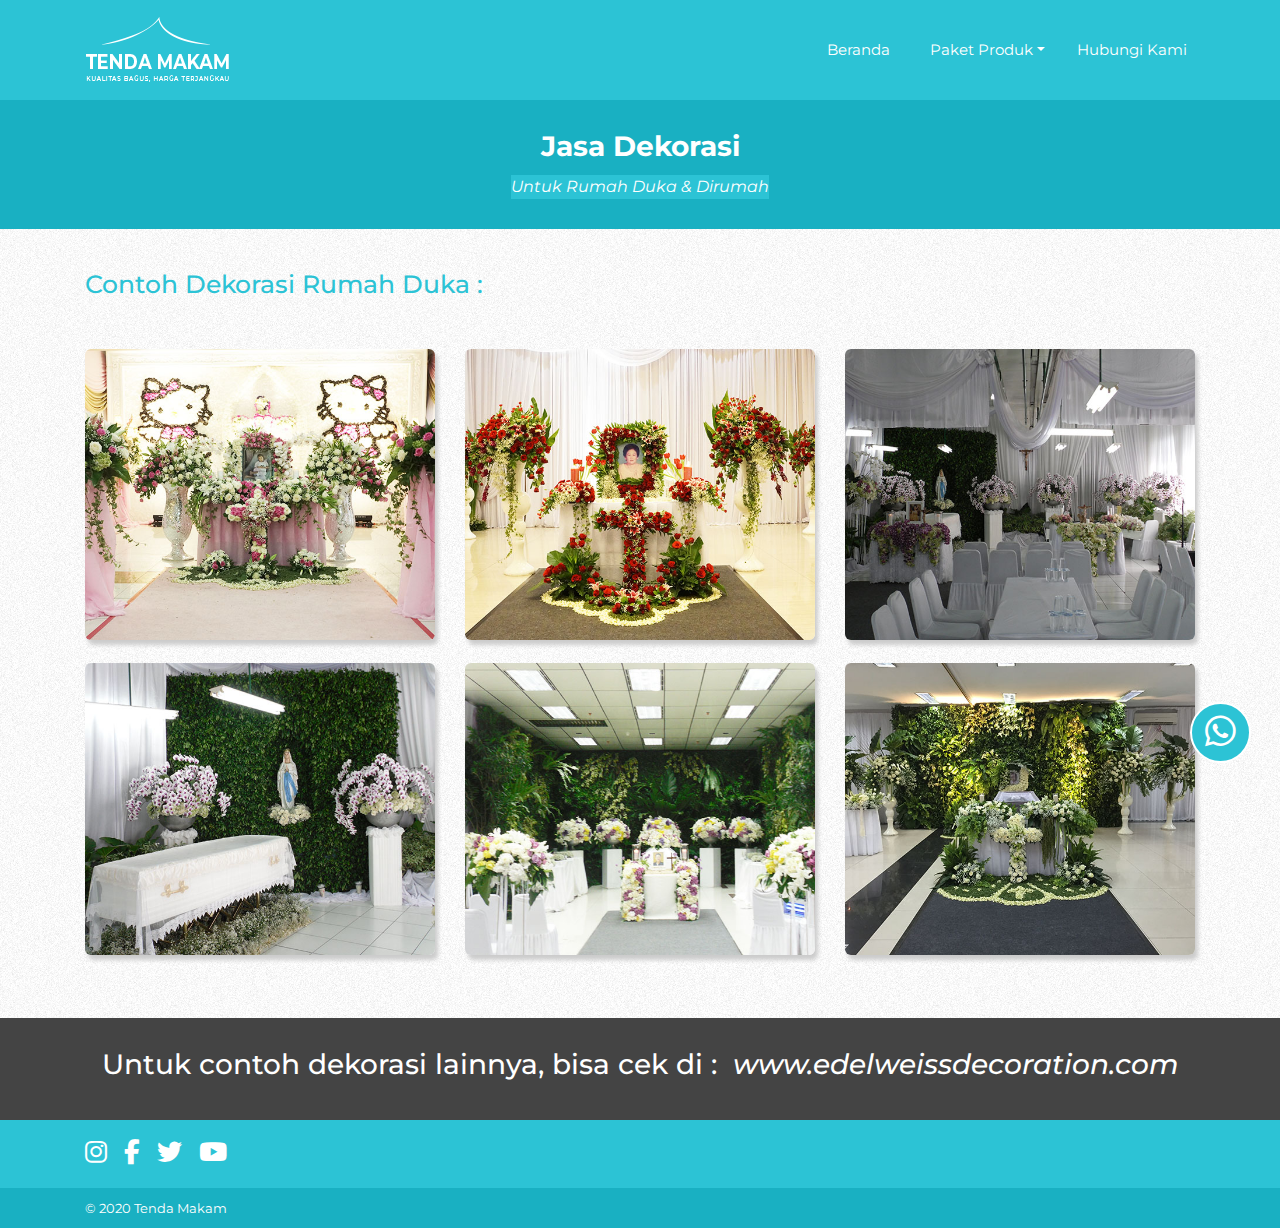
==== dekorasi.html @ f59928a6 "🎉 yay + use f-a cdn" ====
<!doctype html>
<html lang="en">
  <head>
    <!-- Required meta tags -->
    <meta charset="utf-8">
    <meta name="viewport" content="width=device-width, initial-scale=1, shrink-to-fit=no">
    <!-- Bootstrap CSS -->
    <link rel="stylesheet" href="css/bootstrap.min.css">
    <link rel="stylesheet" href="css/custom.css">
    <!-- Font Awesome -->
    <link href="https://cdnjs.cloudflare.com/ajax/libs/font-awesome/6.1.0/css/all.min.css" rel="stylesheet">
    <!-- Font -->
    <link href="https://fonts.googleapis.com/css?family=Montserrat|Montserrat+Alternates&display=swap" rel="stylesheet">
    <link href="https://fonts.googleapis.com/css?family=Source+Sans+Pro&display=swap" rel="stylesheet">
    <title>Tenda Makam</title>
  </head>
  <body>
    <!-- Navbar -->
    <nav class="navbar navbar-expand-lg navbar-light bg-light sticky-top my-navbar">
      <div class="container">
        <a class="navbar-brand navbar-logo" href="#"><img src="img/logo_.png" class="img-fluid logo"></a>
        <button class="navbar-toggler" type="button" data-toggle="collapse" data-target="#navbarSupportedContent" aria-controls="navbarSupportedContent" aria-expanded="false" aria-label="Toggle navigation">
          <span class="navbar-toggler-icon"></span>
        </button>
        <div class="collapse navbar-collapse" id="navbarSupportedContent">
          <ul class="navbar-nav ml-auto">
            <li class="nav-item mr-4"><a class="nav-link" href="index.html">Beranda<span class="sr-only">(current)</span></a></li>
            <li class="nav-item dropdown mr-3"><a class="nav-link dropdown-toggle" href="#" id="navbarDropdown" role="button" data-toggle="dropdown" aria-haspopup="true" aria-expanded="false">Paket Produk</a>
              <div class="dropdown-menu" aria-labelledby="navbarDropdown">
                <a class="dropdown-item" href="paket-standard.html">Standard</a>
                <a class="dropdown-item" href="paket-deluxe.html">Deluxe</a>
                <a class="dropdown-item" href="paket-vip.html">VIP</a>
                <a class="dropdown-item" href="paket-vvip.html">VVIP</a>
                <a class="dropdown-item active" href="dekorasi.html">Dekorasi</a>
                <a class="dropdown-item" href="lainnya.html">Perlengkapan Lainnya</a>
              </div>
            </li>
            <li class="nav-item"><a class="nav-link" href="kontak.html">Hubungi Kami</a></li>
          </ul>
        </div>
      </div>
    </nav>
    <div class="container-fluid my-package">
      <div class="container">
        <div class="row text-center">
          <div class="col-md-12">
            <h3>Jasa Dekorasi</h3>
            <span class="tagline-package-1">Untuk Rumah Duka & Dirumah</span>
          </div>
        </div>
      </div>
    </div>
    <div class="container decoration">
      <div class="row">
        <div class="col-md-12">
          <h3>Contoh Dekorasi Rumah Duka :</h3>
        </div>
      </div>
      <div class="row">
        <div class="col-md-4">
          <img src="img/decoration/1.jpg" class="img-fluid img-3">
        </div>
        <div class="col-md-4">
          <img src="img/decoration/2.jpg" class="img-fluid img-3">
        </div>
        <div class="col-md-4">
          <img src="img/decoration/3.jpg" class="img-fluid img-3">
        </div>
      </div>
      <div class="row">
        <div class="col-md-4">
          <img src="img/decoration/4.jpg" class="img-fluid img-3">
        </div>
        <div class="col-md-4">
          <img src="img/decoration/5.jpg" class="img-fluid img-3">
        </div>
        <div class="col-md-4">
          <img src="img/decoration/6.jpg" class="img-fluid img-3">
        </div>
      </div>
    </div>
    <div class="container-fluid download">
      <div class="container">
        <div class="row">
          <div class="col-md-12 text-center">
            <h3>Untuk contoh dekorasi lainnya, bisa cek di : &nbsp;<i><a target="_blank" href="http://www.edelweissdecoration.com">www.edelweissdecoration.com</a></i></h3>
          </div>
        </div>
      </div>
    </div>
    <div class="floating-btn">
      <a target="_blank" href="https://wa.me/6281281116881"><i class="fab fa-whatsapp fa-2x floating-icon"></i></a>
    </div>
    <div class="container-fluid footer">
      <div class="container">
        <div class="row">
          <div class="col-md-12">
            <div class="social-media">
              <a href="#"><i class="fab fa-instagram fa-2x social-icon-2"></i></a>
              <a href="#"><i class="fab fa-facebook-f fa-2x social-icon-3"></i></a>
              <a href="#"><i class="fab fa-twitter fa-2x social-icon-4"></i></a>
              <a href="#"><i class="fab fa-youtube fa-2x social-icon-5"></i></a>
            </div>
          </div>
        </div>
      </div>
    </div>
    <div class="container-fluid sub-footer">
      <div class="container">
        <div class="row">
          <div class="col-md-12">
            <span class="copyright">&copy; 2020 Tenda Makam</span>
          </div>
        </div>
      </div>
    </div>
    <!-- Optional JavaScript -->
    <!-- jQuery first, then Popper.js, then Bootstrap JS -->
    <script src="js/slim.min.js"></script>
    <script src="js/popper.min.js"></script>
    <script src="js/bootstrap.min.js"></script>
    <!-- Our project just needs Font Awesome Solid + Brands -->
    <script defer src="fa/js/brands.js"></script>
    <script defer src="fa/js/solid.js"></script>
    <script defer src="fa/js/fontawesome.js"></script>
  </body>
</html>
---- css/custom.css ----
body {
	/*font-family: 'Source Sans Pro', sans-serif;*/
	font-family: 'Montserrat', sans-serif;
	background: url('../img/bg.jpg');

}

/*NAVBAR*/
.my-navbar {
	/*b*//*ackground-color: #2CC3D5 !important;*/
	/*background: url('../img/navbar-bg.png');*/
	background-color: #2CC3D5 !important;
	padding-top: 12px;
	padding-bottom: 12px;	
}

.navbar-light .navbar-nav .active > .nav-link, .navbar-light .navbar-nav .nav-link.active, .navbar-light .navbar-nav .nav-link.show, .navbar-light .navbar-nav .show > .nav-link {
	border-bottom: 2px solid #fff;
	color: #fff;
	padding-bottom: 5px;
}

.my-navbar .navbar-nav .nav-link {
	font-size: 15px;
	color: #fff;
}

.my-navbar .navbar-nav .nav-link:hover {
	border-bottom: 2px solid #fff;
	color: #fff;
	transition: 0s;
	padding-bottom: 5px;
}

.my-navbar .navbar-nav .dropdown-menu {
	border-radius: 0;
	color: #555;
	/*background: url('../img/bg.jpg');*/
	background-color: #fff;
	border: 1px solid #ddd;
}

.dropdown-item {
	font-size: 14px;
	color: #777;
}

.dropdown-item:focus, .dropdown-item:hover {
	color: #fff;
	text-decoration: none;
	background-color: #2CC3D5;
}

.dropdown-item.active, .dropdown-item:active {
	background-color: #2CC3D5 !important;
}

.section-1 {
	background: url('../img/section/section-home.jpg');
	background-repeat: no-repeat;
	background-size: cover;
	background-position: top;
	height: 450px;
	position: relative;
}

.section-title-1 {
	background-color: #000;
	width: 50%;
}

.section-title-1 h2 {
	text-align: center;
}

.jumbotron-1 {
    padding: 4rem 2rem;
   /* background: url('../img/navbar-bg.png');*/
    background-color: #444;
    /*background-color: #333333;*/
    border-radius: 0;
    width: 100%;
    position: absolute;
    bottom: -32px;
    padding-top: 30px;
    padding-bottom: 30px;
}

.jumbotron-1 .jumbotron-title-1 {
	font-size: 30px;
	text-align: center;
	font-weight: 300;
	color: #fff;
}

.about-us {
	margin-top: 75px;
	margin-bottom: 75px;
}

.about-us h3 {
	margin-top: 4px;
	text-align: center;
	color: #2CC3D5;
}

.about-us p {
	color: #777;
	text-align: center;
	line-height: 27px;
	font-size: 15px;
	margin-top: 18px;
}

.about-us .img-1 {
    box-shadow: 3px 5px 4px #ccc;
    border-radius: 6px;
}

.jumbotron-2 {
    padding: 4rem 2rem;
    background-color: #2CC3D5;
    border-radius: 0;
    width: 100%;
    padding-top: 8px;
    padding-bottom: 8px;
}

.jumbotron-2 .jumbotron-title-2 {
	font-size: 43px;
	text-align: center;
	font-weight: bold !important;
	color: #fff;
	font-style: italic;
	margin-top: 5px;
	margin-bottom: 0;
	line-height: 177px;
}

.jumbotron-3 {
    padding: 4rem 2rem;
    background-color: #444;
    border-radius: 0;
    width: 100%;
    padding-top: 15px;
    padding-bottom: 15px;
}

.jumbotron-3 .jumbotron-title-3 {
	font-size: 50px;
	text-align: left;
	font-weight: bold !important;
	color: #fff;
	padding-left: 20%;
	font-style: italic;
}

.jumbotron-3 .ul-jumbotron-1 {
	padding-left: 30%;
	margin-top: 12px;
	margin-bottom: 0;
}

.jumbotron-3 .ul-jumbotron-1 li {
	color: #fff;
	font-size: 30px;
	font-style: italic;
	margin-top: 6px;
	line-height: 43px;
}

.why-choose-us {
	background-color: #1a4db5;
	background: url('../img/why-choose-us-background.jpg');
	background-size: cover;
	background-position: center;
	padding-top: 30px;
	padding-bottom: 30px;
}

.why-choose-us h3 {
	color: #2CC3D5;
	margin-top: 5px;
	margin-bottom: 40px;
}

.why-choose-us .my-card {
	background-color: #2CC3D5;
	box-shadow: none;
	border: 0;
	height: 90%;
	padding-top: 15px;
	padding-bottom: 15px;
	border-radius: 0 0 70px 0;
	margin-top: 25px;
}

.why-choose-us .my-card .card-icon-2 {
	color: #fff;
}

.why-choose-us .my-card .card-title-2 {
	color: #fff;
	font-size: 24px;
	margin-top: 10px;
	margin-bottom: 18px;
	font-weight: bold;
}

.why-choose-us .my-card .card-text-2 {
	color: #fff;
	font-size: 14px;
	text-align: center;
	line-height: 22px;
	font-style: italic;
}

.our-package h3 {
	text-align: center;
	color: #2CC3D5;
	margin-top: 40px;
}

.our-package .tagline-1 {
	color: #777;
	text-align: center;
	margin-top: 8px;
	margin-bottom: 30px;
	display: block;
	font-style: italic;
	font-size: 13.5px;
}

.package-1 {
	border-radius: 0 0 60px 0 !important;
    background-color: #2CC3D5;
    border: 1px solid #ccc;
    box-shadow: 3px 5px 4px #ccc;
    margin-top: 25px;
}

 .package-name-1 {
	margin-bottom: 0;
	color: #fff;
	font-weight: bold;
	text-transform: uppercase;
	font-size: 17px;
 }

.card-footer-1 {
	background-color: #fff;
	border-radius: 0 0 60px 0 !important;
}

.star-icon {
	color: #2CC3D5;
}

.section-2 {
	background: url('../img/section/tenda-deluxe-di-san-diego-hills.jpg');
	background-position: center;
	background-size: cover;
	height: 450px;
	position: relative;
}

.section-title-4 {
	background-color: #000;
	width: 50%;
}

.section-title-4 h2 {
	text-align: center;
}

.jumbotron-4 {
    padding: 4rem 2rem;
   /* background: url('../img/navbar-bg.png');*/
    background-color: #2CC3D5;
    /*background-color: #333333;*/
    border-radius: 0;
    width: 100%;
    position: absolute;
    bottom: -32px;
    padding-top: 30px;
    padding-bottom: 30px;
}

.jumbotron-4 .jumbotron-title-4 {
	font-size: 30px;
	text-align: center;
	font-weight: bold;
	color: #fff;
}

.my-package {
	background-color: #19B0C2 ;
	padding-top: 30px;
	padding-bottom: 30px;
}

.my-package h3 {
	text-align: center;
	color: #fff;
	font-weight: bold;
}

.my-package .tagline-package-1 {
	color: #fff;
	display: inline-block;
	font-style: italic;
	background-color: #2CC3D5;
	margin-top: 3px;
}

.detail-package {
	margin-top: 55px;
	margin-bottom: 20px;
}

.detail-package .detail-left {
	margin-top : 20px;
	margin-bottom: 45px;
}

.detail-package .detail-left .img-2 {
	box-shadow: 3px 5px 4px #ccc;
	border-radius: 6px;
}

.detail-package .detail-right {
	padding-left: 30px;
}

.detail-package .detail-right .title {
	color: #2CC3D5;
	font-weight: bold;
	font-size: 21px;
	margin-bottom: 20px;
	display: block;
}

.detail-package .detail-right dl {
	margin-top: 10px;
	margin-bottom: 12px;
}

.detail-package .detail-right dl li {
	color: #777;
	font-size: 14px;
	line-height: 31px;
}

.detail-package .note {
	color: #2CC3D5;
	font-size: 14px;
	font-style: italic;
}

.decoration {
	margin-top: 40px;
}

.decoration h3 {
	color: #2CC3D5;
	margin-bottom: 50px;
	font-size: 25px;
	text-align: left;
}

.products {
	margin-top: 40px;
}

.products h3 {
	color: #2CC3D5;
	margin-bottom: 50px;
	font-size: 25px;
	text-align: left;
}

.products .img-4 {
	box-shadow: 3px 5px 4px #ccc;
	border-radius: 6px;
	margin-bottom: 23px;
}

.products .product-info {
	margin-top: 50px;
}

.products .product-info .spek-product {
	background-color: #2CC3D5;
	padding-top: 20px;
	padding-bottom: 20px;
}

.products .product-info .spek-product ul {
	list-style: none;
	margin-bottom: 0;
	padding-left: 20px;
}

.products .product-info .spek-product .spek-title {
	font-size: 18px;
	font-weight: bold;
	margin-bottom: 16px;
	color: #fff;
	text-transform: uppercase;
}

.products .product-info .spek-product ul li {
	font-size: 17px;
	color: #fff;
	line-height: 30px;
}

.custom-table {
	margin-top: 0px;
}

.table .thead-dark th {
	background-color: #2CC3D5;
	border: 1px solid #2CC3D5;
}

.table-bordered td, .table-bordered th {
	background-color: #fff;
	font-size: 15px;
	color: #777;
}

.decoration .img-3 {
	box-shadow: 3px 5px 4px #ccc;
	border-radius: 6px;
	margin-bottom: 23px;
}

.download {
	background-color: #444;
	padding-top: 30px;
	padding-bottom: 30px;
	margin-top: 40px;
}

.download h3 {
	text-align: center;
	color: #fff;
}

.download h3 a {
	color: #fff;
}

.download .btn-1 {
	background-color: #fff;
	border-radius: 30px;
	border: 0;
	padding: 15px 55px;
	font-size: 18px;
	margin-top: 20px;
	color: #444;
	text-shadow: none;
	font-weight: bold;
	line-height: 36px;
}

.download .btn-1:hover {
	background-color: #2CC3D5;
	color: #fff;
	text-decoration: none;
	transition: 0,5s;
}

.contact-us {
	margin-top: 35px;
}

.contact-us h2 {
	color: #2CC3D5;
	margin-top: 10px;
	margin-bottom: 31px;
	font-size: 29px;
}

.contact-us .no {
	color: #777;
	font-size: 20px;
	display: block;
	line-height: 50px;
}

.contact-us .contact-icon-1 {
	margin-right: 15px;
}

.contact-us .contact-icon-2 {
	margin-right: 15px;
	font-size: 27px;
}

.our-location {
	margin-top: 60px;
}

.our-location h3 {
	color: #2CC3D5;
	margin-top: 5px;
	margin-bottom: 7px;
	text-align: center;
}

.our-location .tagline-2 {
	text-align: center;
	color: #777;
	margin-bottom: 30px;
	display: block;
	font-style: italic;
	font-size: 14px;
	margin-top: 0px;
	line-height: 23px;
}

.our-location a {
	display: inline-block;
	color: #777;
}

.floating-btn {
	background-color: #2CC3D5;
	display: inline-block;
	border: 2px solid #fff;
	border-radius: 50px;
	padding: 10px 13px;
	position: fixed;
	top: 78%;
	left: 93%;
}

.floating-btn .floating-icon {
	color: #fff;
	font-size: 35px;
}

.footer {
	background-color: #2CC3D5;
	padding-top: 20px;
	padding-bottom: 20px;
}

.sub-footer .copyright {
	font-size: 13px;
	color: #fff;
}

.footer .social-media .social-icon-1 {
	margin-right: 13px;
	font-size: 25px;
	color: #fff;
}

.footer .social-media .social-icon-2 {
	margin-right: 13px;
	font-size: 25px;
	color: #fff;
}

.footer .social-media .social-icon-3 {
	margin-right: 13px;
	font-size: 25px;
	color: #fff;
}

.footer .social-media .social-icon-4 {
	margin-right: 13px;
	font-size: 25px;
	color: #fff;
}

.footer .social-media .social-icon-5 {
	margin-right: 13px;
	font-size: 25px;
	color: #fff;
}

.footer .social-media a .social-icon-1:hover {
	color: #25D366;
}

.footer .social-media a .social-icon-2:hover {
	color: #D62976;
}

.footer .social-media a .social-icon-3:hover {
	color: #1874EC;
}

.footer .social-media a .social-icon-4:hover {
	color: #1DA1F2;
}

.footer .social-media a .social-icon-5:hover {
	color: #FF3939;
}

.sub-footer {
	background-color: #19B0C2;
	padding-top: 8px;
	padding-bottom: 8px;
}

.sub-footer .copyright {
	font-size: 13px;
	color: #fff;
}

@media (max-width: 768px) {
	.navbar-light .navbar-toggler {border: 0;}
	.navbar-nav {padding-left: 25px; margin-top: 20px; margin-bottom: 20px;}
	.navbar-light .navbar-nav .active > .nav-link, .navbar-light .navbar-nav .nav-link.active, .navbar-light .navbar-nav .nav-link.show, .navbar-light .navbar-nav .show > .nav-link {display: inline-block; font-size: 17px;}
	.my-navbar .navbar-nav .nav-link:hover {display: inline-block;}
	.dropdown-item {font-size: 15px; color: #777; line-height: 28px;}
	.about-us h3 {margin-top: 43px;}
	.about-us p {margin-top: 35px; margin-bottom: 0; line-height: 30px;}
	.jumbotron-1 {padding-top: 25px; padding-bottom: 25px;}
	.jumbotron-1 .jumbotron-title-1 {font-size: 28px; text-align: center; font-weight: 300; color: #fff; line-height: 40px;}
	.jumbotron-2 {margin-bottom: 0;}
	.jumbotron-3 .ul-jumbotron-1 {padding-left: 25%}
	.why-choose-us h3 {color: #2CC3D5; margin-top: 5px; margin-bottom: 35px; font-size: 29px;}
	.why-choose-us {padding-left: 40px; padding-right: 40px;}
	.package-1 {margin-right: 0}
	.my-package {padding-top: 20px; padding-bottom: 20px;}
	.my-package h3 {font-weight: normal; line-height: 39px; font-size: 25px; margin-bottom: 0;}
	.detail-package {margin-top: 30px;}
	.our-package {padding-left: 55px; padding-right: 40px;}
	.contact-us {text-align: center;}
	.contact-us h2 {margin-top: 45px; margin-bottom: 35px; font-size: 27px;}
	.contact-us .no {color: #777; font-size: 21px; display: block; line-height: 55px;}
	.our-location h3 {color: #2CC3D5; margin-top: 5px; margin-bottom: 10px; text-align: center; font-size: 30px;}
	.download h3 {margin-bottom: 5px; line-height: 43px;}
	.download .btn-1 {margin-bottom: 10px; display: inline-block;}
	.floating-btn {top: 78%; left: 85%}
}
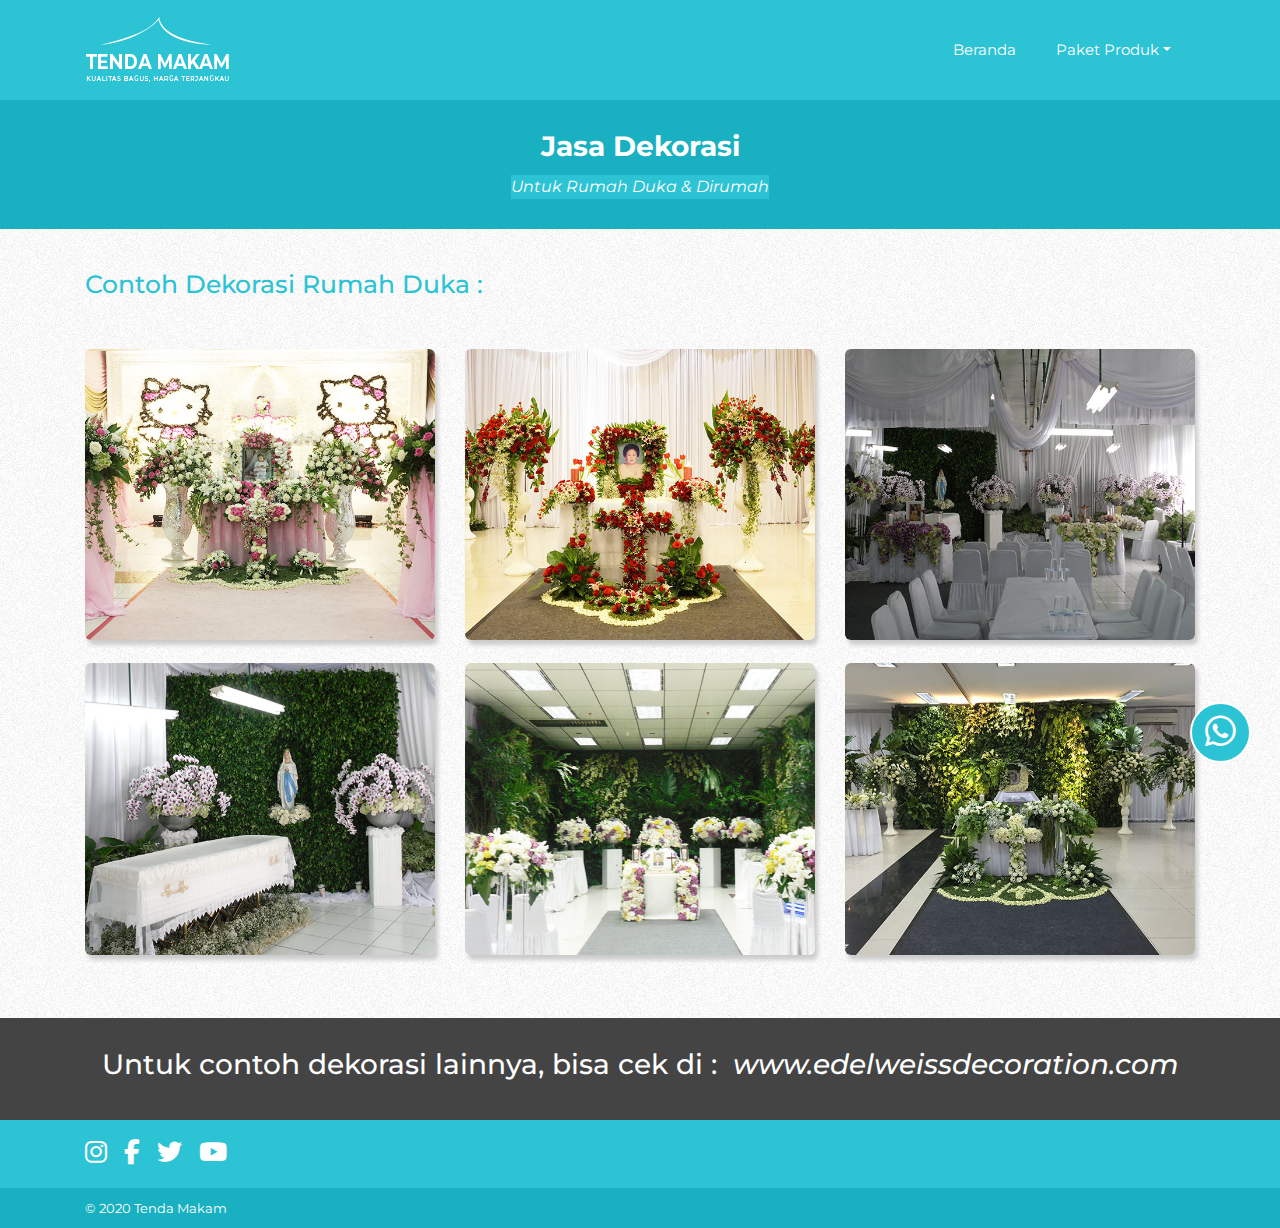
==== commit bfc110e3: "🔥 remove kontak" ====
--- a/dekorasi.html
+++ b/dekorasi.html
@@ -1,127 +1,133 @@
 <!doctype html>
 <html lang="en">
-  <head>
-    <!-- Required meta tags -->
-    <meta charset="utf-8">
-    <meta name="viewport" content="width=device-width, initial-scale=1, shrink-to-fit=no">
-    <!-- Bootstrap CSS -->
-    <link rel="stylesheet" href="css/bootstrap.min.css">
-    <link rel="stylesheet" href="css/custom.css">
-    <!-- Font Awesome -->
-    <link href="https://cdnjs.cloudflare.com/ajax/libs/font-awesome/6.1.0/css/all.min.css" rel="stylesheet">
-    <!-- Font -->
-    <link href="https://fonts.googleapis.com/css?family=Montserrat|Montserrat+Alternates&display=swap" rel="stylesheet">
-    <link href="https://fonts.googleapis.com/css?family=Source+Sans+Pro&display=swap" rel="stylesheet">
-    <title>Tenda Makam</title>
-  </head>
-  <body>
-    <!-- Navbar -->
-    <nav class="navbar navbar-expand-lg navbar-light bg-light sticky-top my-navbar">
-      <div class="container">
-        <a class="navbar-brand navbar-logo" href="#"><img src="img/logo_.png" class="img-fluid logo"></a>
-        <button class="navbar-toggler" type="button" data-toggle="collapse" data-target="#navbarSupportedContent" aria-controls="navbarSupportedContent" aria-expanded="false" aria-label="Toggle navigation">
-          <span class="navbar-toggler-icon"></span>
-        </button>
-        <div class="collapse navbar-collapse" id="navbarSupportedContent">
-          <ul class="navbar-nav ml-auto">
-            <li class="nav-item mr-4"><a class="nav-link" href="index.html">Beranda<span class="sr-only">(current)</span></a></li>
-            <li class="nav-item dropdown mr-3"><a class="nav-link dropdown-toggle" href="#" id="navbarDropdown" role="button" data-toggle="dropdown" aria-haspopup="true" aria-expanded="false">Paket Produk</a>
-              <div class="dropdown-menu" aria-labelledby="navbarDropdown">
-                <a class="dropdown-item" href="paket-standard.html">Standard</a>
-                <a class="dropdown-item" href="paket-deluxe.html">Deluxe</a>
-                <a class="dropdown-item" href="paket-vip.html">VIP</a>
-                <a class="dropdown-item" href="paket-vvip.html">VVIP</a>
-                <a class="dropdown-item active" href="dekorasi.html">Dekorasi</a>
-                <a class="dropdown-item" href="lainnya.html">Perlengkapan Lainnya</a>
-              </div>
-            </li>
-            <li class="nav-item"><a class="nav-link" href="kontak.html">Hubungi Kami</a></li>
-          </ul>
+
+<head>
+  <!-- Required meta tags -->
+  <meta charset="utf-8">
+  <meta name="viewport" content="width=device-width, initial-scale=1, shrink-to-fit=no">
+  <!-- Bootstrap CSS -->
+  <link rel="stylesheet" href="css/bootstrap.min.css">
+  <link rel="stylesheet" href="css/custom.css">
+  <!-- Font Awesome -->
+  <link href="https://cdnjs.cloudflare.com/ajax/libs/font-awesome/6.1.0/css/all.min.css" rel="stylesheet">
+  <!-- Font -->
+  <link href="https://fonts.googleapis.com/css?family=Montserrat|Montserrat+Alternates&display=swap" rel="stylesheet">
+  <link href="https://fonts.googleapis.com/css?family=Source+Sans+Pro&display=swap" rel="stylesheet">
+  <title>Tenda Makam</title>
+</head>
+
+<body>
+  <!-- Navbar -->
+  <nav class="navbar navbar-expand-lg navbar-light bg-light sticky-top my-navbar">
+    <div class="container">
+      <a class="navbar-brand navbar-logo" href="#"><img src="img/logo_.png" class="img-fluid logo"></a>
+      <button class="navbar-toggler" type="button" data-toggle="collapse" data-target="#navbarSupportedContent"
+        aria-controls="navbarSupportedContent" aria-expanded="false" aria-label="Toggle navigation">
+        <span class="navbar-toggler-icon"></span>
+      </button>
+      <div class="collapse navbar-collapse" id="navbarSupportedContent">
+        <ul class="navbar-nav ml-auto">
+          <li class="nav-item mr-4"><a class="nav-link" href="index.html">Beranda<span
+                class="sr-only">(current)</span></a></li>
+          <li class="nav-item dropdown mr-3"><a class="nav-link dropdown-toggle" href="#" id="navbarDropdown"
+              role="button" data-toggle="dropdown" aria-haspopup="true" aria-expanded="false">Paket Produk</a>
+            <div class="dropdown-menu" aria-labelledby="navbarDropdown">
+              <a class="dropdown-item" href="paket-standard.html">Standard</a>
+              <a class="dropdown-item" href="paket-deluxe.html">Deluxe</a>
+              <a class="dropdown-item" href="paket-vip.html">VIP</a>
+              <a class="dropdown-item" href="paket-vvip.html">VVIP</a>
+              <a class="dropdown-item active" href="dekorasi.html">Dekorasi</a>
+              <a class="dropdown-item" href="lainnya.html">Perlengkapan Lainnya</a>
+            </div>
+          </li>
+        </ul>
+      </div>
+    </div>
+  </nav>
+  <div class="container-fluid my-package">
+    <div class="container">
+      <div class="row text-center">
+        <div class="col-md-12">
+          <h3>Jasa Dekorasi</h3>
+          <span class="tagline-package-1">Untuk Rumah Duka & Dirumah</span>
         </div>
       </div>
-    </nav>
-    <div class="container-fluid my-package">
-      <div class="container">
-        <div class="row text-center">
-          <div class="col-md-12">
-            <h3>Jasa Dekorasi</h3>
-            <span class="tagline-package-1">Untuk Rumah Duka & Dirumah</span>
+    </div>
+  </div>
+  <div class="container decoration">
+    <div class="row">
+      <div class="col-md-12">
+        <h3>Contoh Dekorasi Rumah Duka :</h3>
+      </div>
+    </div>
+    <div class="row">
+      <div class="col-md-4">
+        <img src="img/decoration/1.jpg" class="img-fluid img-3">
+      </div>
+      <div class="col-md-4">
+        <img src="img/decoration/2.jpg" class="img-fluid img-3">
+      </div>
+      <div class="col-md-4">
+        <img src="img/decoration/3.jpg" class="img-fluid img-3">
+      </div>
+    </div>
+    <div class="row">
+      <div class="col-md-4">
+        <img src="img/decoration/4.jpg" class="img-fluid img-3">
+      </div>
+      <div class="col-md-4">
+        <img src="img/decoration/5.jpg" class="img-fluid img-3">
+      </div>
+      <div class="col-md-4">
+        <img src="img/decoration/6.jpg" class="img-fluid img-3">
+      </div>
+    </div>
+  </div>
+  <div class="container-fluid download">
+    <div class="container">
+      <div class="row">
+        <div class="col-md-12 text-center">
+          <h3>Untuk contoh dekorasi lainnya, bisa cek di : &nbsp;<i><a target="_blank"
+                href="http://www.edelweissdecoration.com">www.edelweissdecoration.com</a></i></h3>
+        </div>
+      </div>
+    </div>
+  </div>
+  <div class="floating-btn">
+    <a target="_blank" href="https://wa.me/6281281116881"><i class="fab fa-whatsapp fa-2x floating-icon"></i></a>
+  </div>
+  <div class="container-fluid footer">
+    <div class="container">
+      <div class="row">
+        <div class="col-md-12">
+          <div class="social-media">
+            <a href="#"><i class="fab fa-instagram fa-2x social-icon-2"></i></a>
+            <a href="#"><i class="fab fa-facebook-f fa-2x social-icon-3"></i></a>
+            <a href="#"><i class="fab fa-twitter fa-2x social-icon-4"></i></a>
+            <a href="#"><i class="fab fa-youtube fa-2x social-icon-5"></i></a>
           </div>
         </div>
       </div>
     </div>
-    <div class="container decoration">
+  </div>
+  <div class="container-fluid sub-footer">
+    <div class="container">
       <div class="row">
         <div class="col-md-12">
-          <h3>Contoh Dekorasi Rumah Duka :</h3>
-        </div>
-      </div>
-      <div class="row">
-        <div class="col-md-4">
-          <img src="img/decoration/1.jpg" class="img-fluid img-3">
-        </div>
-        <div class="col-md-4">
-          <img src="img/decoration/2.jpg" class="img-fluid img-3">
-        </div>
-        <div class="col-md-4">
-          <img src="img/decoration/3.jpg" class="img-fluid img-3">
-        </div>
-      </div>
-      <div class="row">
-        <div class="col-md-4">
-          <img src="img/decoration/4.jpg" class="img-fluid img-3">
-        </div>
-        <div class="col-md-4">
-          <img src="img/decoration/5.jpg" class="img-fluid img-3">
-        </div>
-        <div class="col-md-4">
-          <img src="img/decoration/6.jpg" class="img-fluid img-3">
+          <span class="copyright">&copy; 2020 Tenda Makam</span>
         </div>
       </div>
     </div>
-    <div class="container-fluid download">
-      <div class="container">
-        <div class="row">
-          <div class="col-md-12 text-center">
-            <h3>Untuk contoh dekorasi lainnya, bisa cek di : &nbsp;<i><a target="_blank" href="http://www.edelweissdecoration.com">www.edelweissdecoration.com</a></i></h3>
-          </div>
-        </div>
-      </div>
-    </div>
-    <div class="floating-btn">
-      <a target="_blank" href="https://wa.me/6281281116881"><i class="fab fa-whatsapp fa-2x floating-icon"></i></a>
-    </div>
-    <div class="container-fluid footer">
-      <div class="container">
-        <div class="row">
-          <div class="col-md-12">
-            <div class="social-media">
-              <a href="#"><i class="fab fa-instagram fa-2x social-icon-2"></i></a>
-              <a href="#"><i class="fab fa-facebook-f fa-2x social-icon-3"></i></a>
-              <a href="#"><i class="fab fa-twitter fa-2x social-icon-4"></i></a>
-              <a href="#"><i class="fab fa-youtube fa-2x social-icon-5"></i></a>
-            </div>
-          </div>
-        </div>
-      </div>
-    </div>
-    <div class="container-fluid sub-footer">
-      <div class="container">
-        <div class="row">
-          <div class="col-md-12">
-            <span class="copyright">&copy; 2020 Tenda Makam</span>
-          </div>
-        </div>
-      </div>
-    </div>
-    <!-- Optional JavaScript -->
-    <!-- jQuery first, then Popper.js, then Bootstrap JS -->
-    <script src="js/slim.min.js"></script>
-    <script src="js/popper.min.js"></script>
-    <script src="js/bootstrap.min.js"></script>
-    <!-- Our project just needs Font Awesome Solid + Brands -->
-    <script defer src="fa/js/brands.js"></script>
-    <script defer src="fa/js/solid.js"></script>
-    <script defer src="fa/js/fontawesome.js"></script>
-  </body>
+  </div>
+  <!-- Optional JavaScript -->
+  <!-- jQuery first, then Popper.js, then Bootstrap JS -->
+  <script src="js/slim.min.js"></script>
+  <script src="js/popper.min.js"></script>
+  <script src="js/bootstrap.min.js"></script>
+  <!-- Our project just needs Font Awesome Solid + Brands -->
+  <script defer src="fa/js/brands.js"></script>
+  <script defer src="fa/js/solid.js"></script>
+  <script defer src="fa/js/fontawesome.js"></script>
+</body>
+
 </html>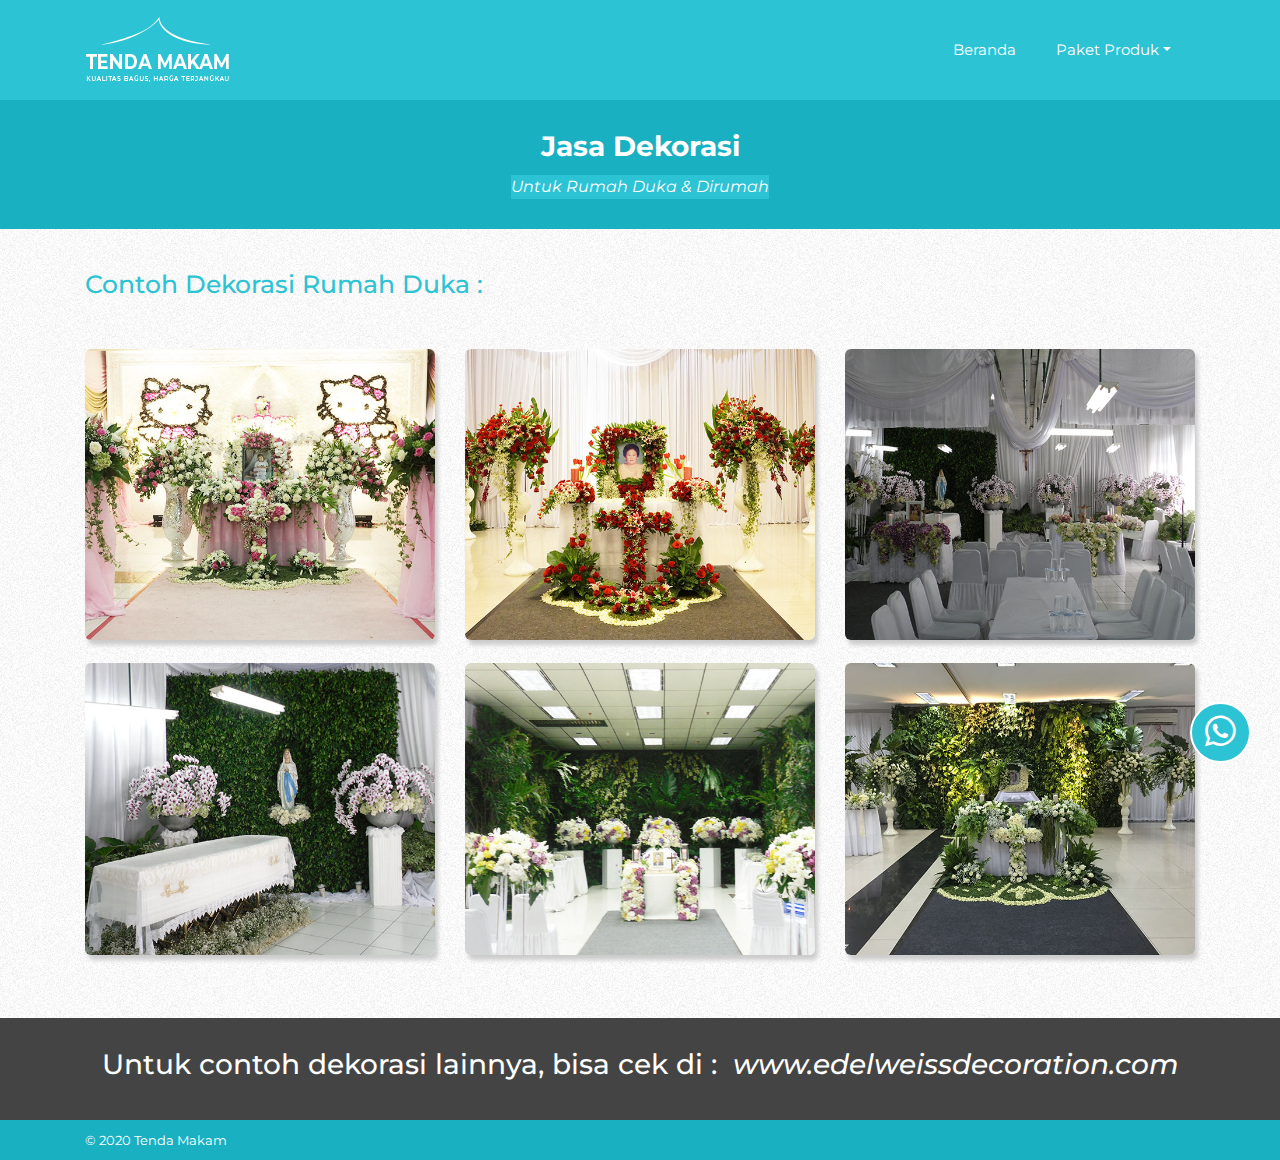
==== commit 28a885aa: "🔥 remove socials + unused js" ====
--- a/dekorasi.html
+++ b/dekorasi.html
@@ -96,20 +96,6 @@
   <div class="floating-btn">
     <a target="_blank" href="https://wa.me/6281281116881"><i class="fab fa-whatsapp fa-2x floating-icon"></i></a>
   </div>
-  <div class="container-fluid footer">
-    <div class="container">
-      <div class="row">
-        <div class="col-md-12">
-          <div class="social-media">
-            <a href="#"><i class="fab fa-instagram fa-2x social-icon-2"></i></a>
-            <a href="#"><i class="fab fa-facebook-f fa-2x social-icon-3"></i></a>
-            <a href="#"><i class="fab fa-twitter fa-2x social-icon-4"></i></a>
-            <a href="#"><i class="fab fa-youtube fa-2x social-icon-5"></i></a>
-          </div>
-        </div>
-      </div>
-    </div>
-  </div>
   <div class="container-fluid sub-footer">
     <div class="container">
       <div class="row">
@@ -124,10 +110,6 @@
   <script src="js/slim.min.js"></script>
   <script src="js/popper.min.js"></script>
   <script src="js/bootstrap.min.js"></script>
-  <!-- Our project just needs Font Awesome Solid + Brands -->
-  <script defer src="fa/js/brands.js"></script>
-  <script defer src="fa/js/solid.js"></script>
-  <script defer src="fa/js/fontawesome.js"></script>
 </body>
 
 </html>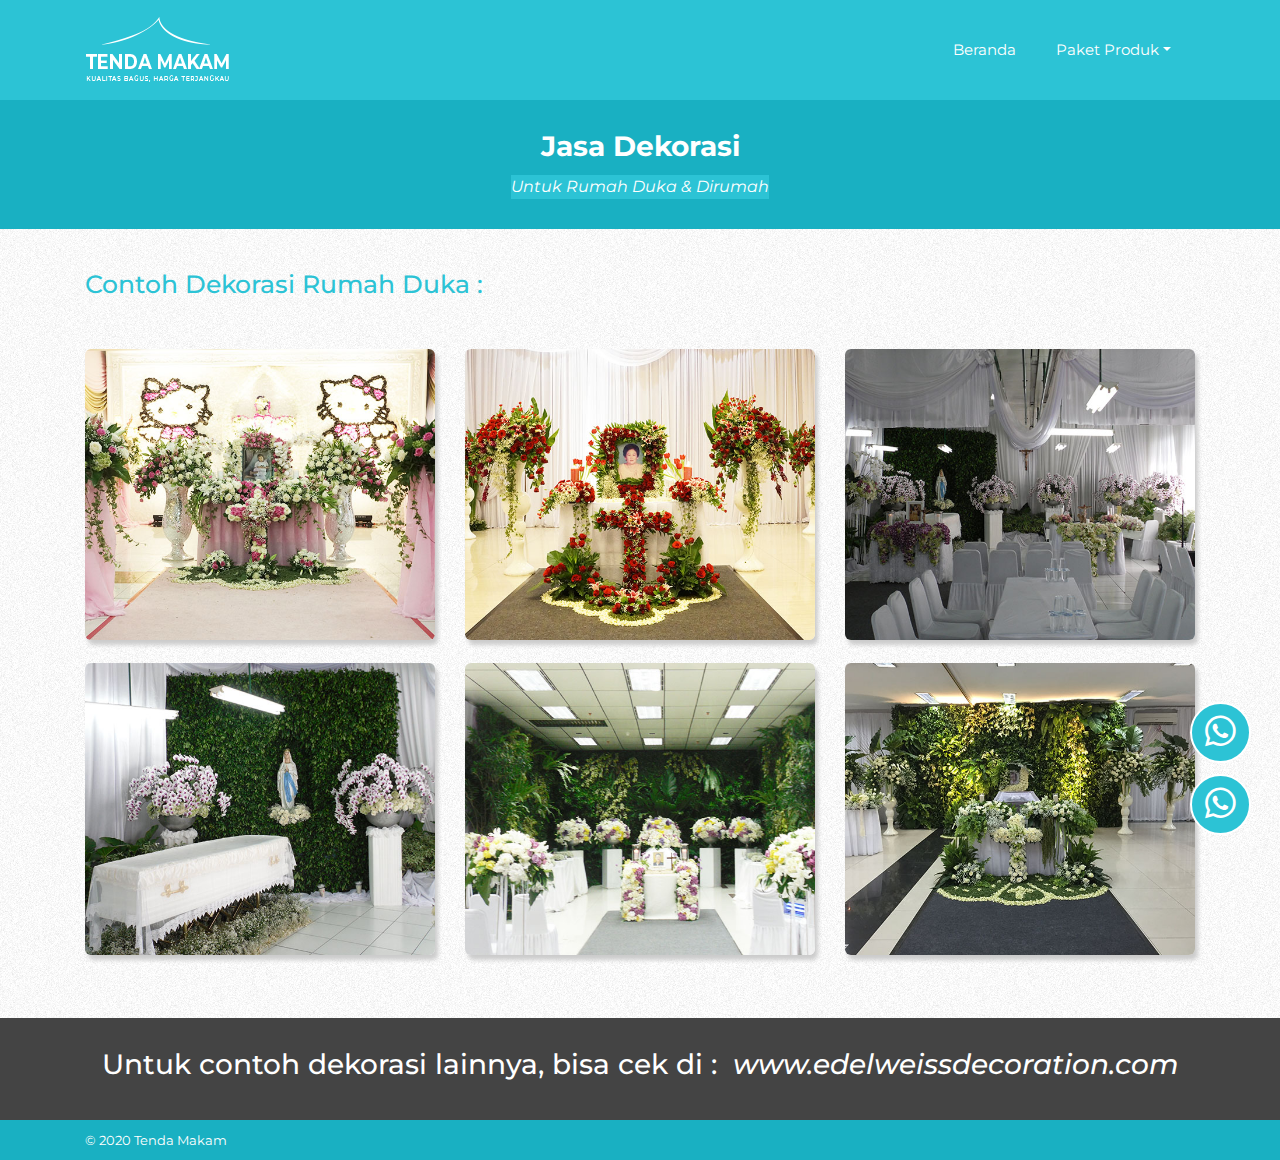
==== commit 9d9398e8: "✨ +1 WA" ====
--- a/dekorasi.html
+++ b/dekorasi.html
@@ -96,6 +96,9 @@
   <div class="floating-btn">
     <a target="_blank" href="https://wa.me/6281281116881"><i class="fab fa-whatsapp fa-2x floating-icon"></i></a>
   </div>
+  <div class="floating-btn floating-btn--2">
+    <a target="_blank" href="https://wa.me/62817116881"><i class="fab fa-whatsapp fa-2x floating-icon"></i></a>
+  </div>
   <div class="container-fluid sub-footer">
     <div class="container">
       <div class="row">
--- a/css/custom.css
+++ b/css/custom.css
@@ -535,6 +535,10 @@
 	position: fixed;
 	top: 78%;
 	left: 93%;
+}
+
+.floating-btn--2{
+	top: 86%;
 }
 
 .floating-btn .floating-icon {
@@ -640,4 +644,7 @@
 	.download h3 {margin-bottom: 5px; line-height: 43px;}
 	.download .btn-1 {margin-bottom: 10px; display: inline-block;}
 	.floating-btn {top: 78%; left: 85%}
+	.floating-btn--2{
+		top: 86%;
+	}
 }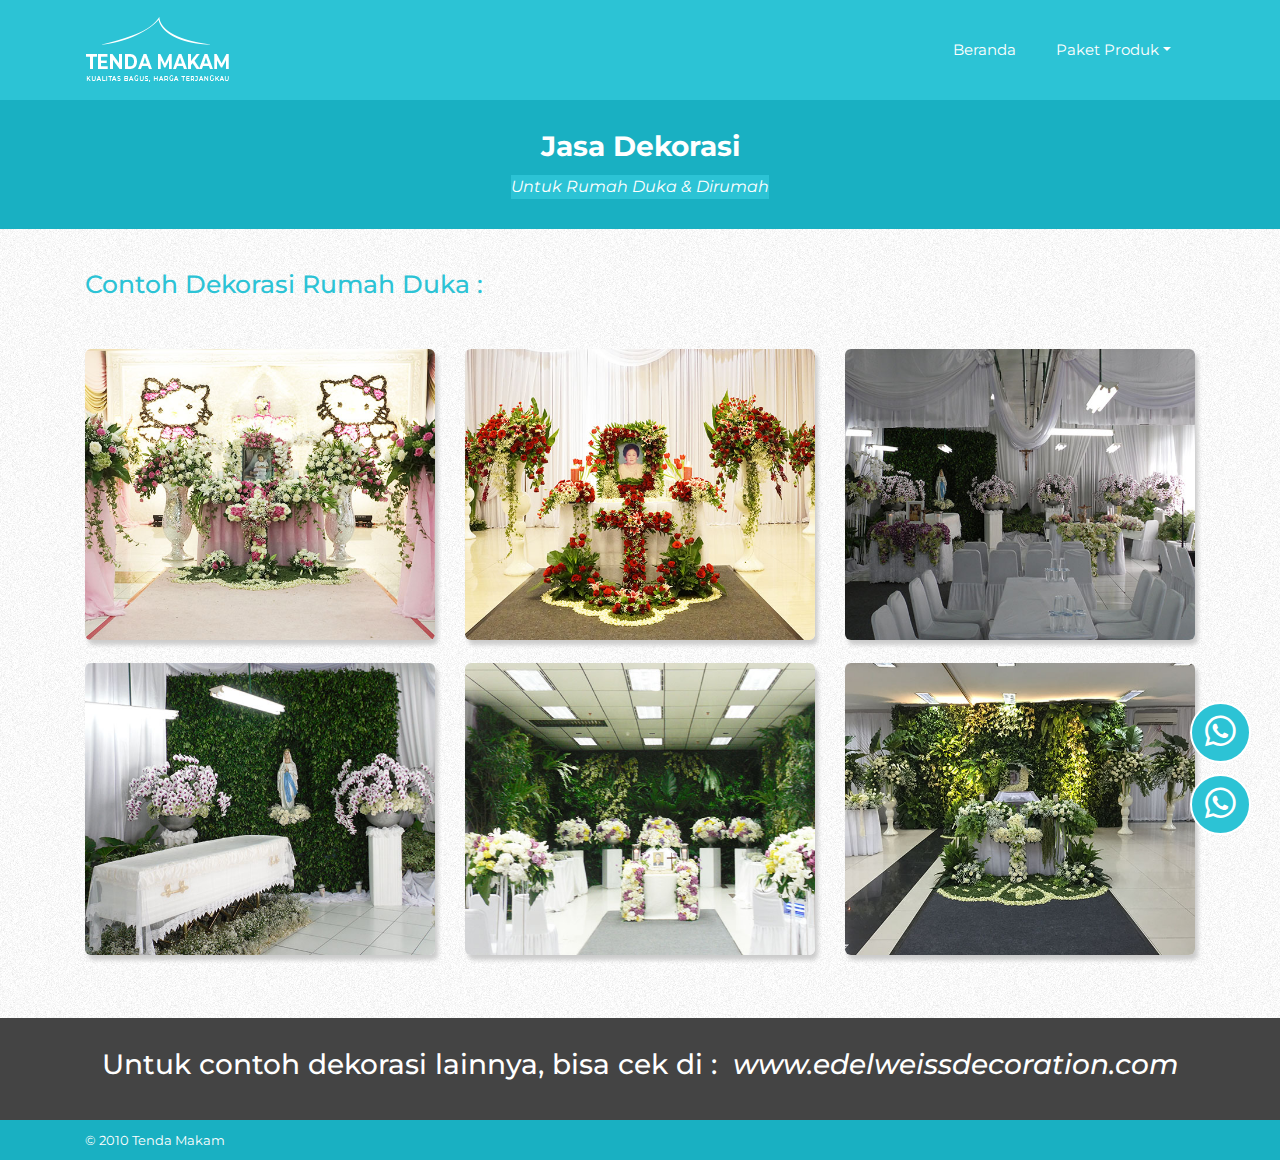
==== commit 847b7d89: "✏️  2020 to 2010" ====
--- a/dekorasi.html
+++ b/dekorasi.html
@@ -5,6 +5,7 @@
   <!-- Required meta tags -->
   <meta charset="utf-8">
   <meta name="viewport" content="width=device-width, initial-scale=1, shrink-to-fit=no">
+  <link rel="icon" type="image/png" href="img/favicon.jpg" sizes="32x32">
   <!-- Bootstrap CSS -->
   <link rel="stylesheet" href="css/bootstrap.min.css">
   <link rel="stylesheet" href="css/custom.css">
@@ -103,7 +104,7 @@
     <div class="container">
       <div class="row">
         <div class="col-md-12">
-          <span class="copyright">&copy; 2020 Tenda Makam</span>
+          <span class="copyright">&copy; 2010 Tenda Makam</span>
         </div>
       </div>
     </div>
